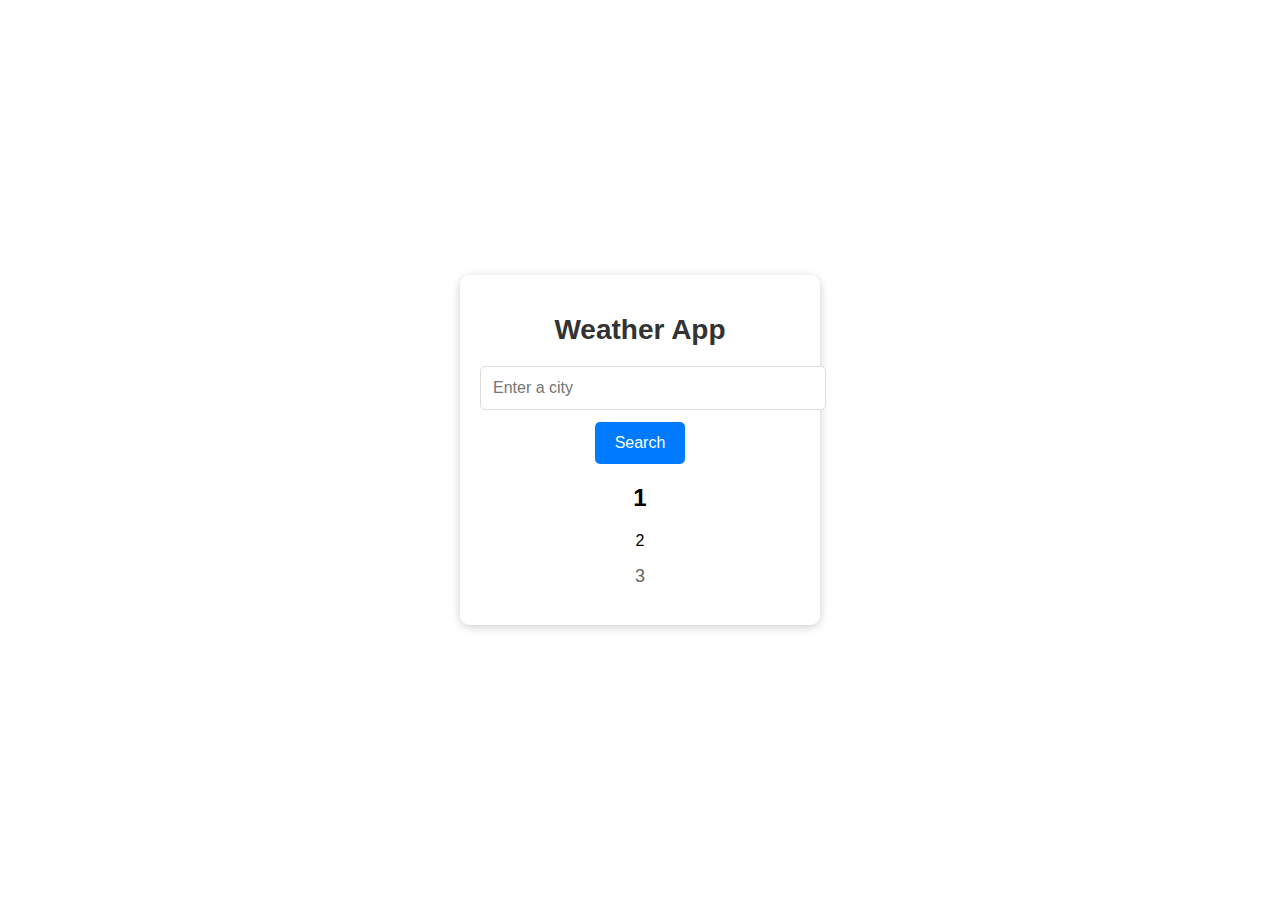
==== Web_Week10/index.html @ 11f10dd3 "The workout on the Weather App Project in week 10" ====
<!DOCTYPE html>
<html lang="en">
<head>
	<meta charset="utf-8">
	<meta name="viewpoint" content="width=device-width, initial-scale=1.0">
	<title>Weather App</title>
	<link rel="stylesheet" type="text/css" href="css/style.css">
	<script type="text/javascript" src="script/script.js"></script>
</head>
<body>
	<div class="container">
		<h1>Weather App</h1>
		<input type="text" id="locationInput" placeholder="Enter a city">
		<button id="searchButton">Search</button>
		<div class="weather-info">
			<h2 id="location">1</h2>
			<p id="tempearture">2</p>
			<p id="description">3</p>
			
		</div> <!-- End of weather-info class -->

	</div> <!-- End of Container class-->
</body>
</html>
---- Web_Week10/css/style.css ----
body{
	font-family: Arial, sans-serif;
	background-size: cover;
	background-position: center; /*Make the background apply at 
								 the center of content*/
	height: 100vh;
	margin: 0;
	display: flex;
	justify-content: center;
	align-items: center;
}

.container{
	width: 320px;
	padding: 20px;
	text-align: center;

	/*Making a circular margin, some shadow effects
	 & a whitish background*/
	background-color: rgba(255, 255, 255, 0.9);
	border-radius: 10px;
	box-shadow: 0 2px 10px rgba(0, 0, 0, 0.2);
}

h1{
	font-size: 28px;
	margin-bottom: 20px;
	color: #333;
}

input[type="text"]{
	width: 100%; /*Fill out the input box throughout the allowable box*/
	padding: 12px;
	margin-bottom: 12px;
	border: 1px solid #ddd;
	border-radius: 5px;
	font-size: 16px;
}

button{
	background-color: #007bff; /*Colour of the button background*/
	color: #fff; /*Colour of content in the button (Word 'Search')*/
	border: none; /*Remove the default black border of the button*/
	padding: 12px 20px; /*Top & bottom: 12px then Left & Right: 20px from corners of button*/
	border-radius: 5px;
	font-size: 16px;
	transition: background-color 0.3s ease;

	cursor: pointer; /*Change cursor to pointer(hand) 
	when hovering on the button*/
}


						/*Other Cursors*/

	/*alias - Change to cursor with a shortcut on its top
	progress,wait - Change to rolling blue circle of 'loading'
	copy  - Change to arrow with the star on its top
	help - Change to arrow with the question mark (?) on its top
	no-drop,not-allowed	 - Change to restricted( red ring slanted diagonaly '🚫')
	s-resize - Change cursor to resize vertically, double arrows '↕'
	w-resize,ew-resize,e-resize - Change cursor to resize horizontally, double arrows '↔'
	nw-resize,nwse-resize,se-resize - Change cursor to resize diagonally to left, double arrows '↖↘'
	sw-resize,newsw-resize,ne-resize - Change cursor to resize diagonally to right, double arrows '↙↗'
	row-resize - Change row width sign as in tables
	cell - Change cursor to add cell plus sign as in excel '➕'
	crosshair - Change cursor to thin plus sign '+'
	default - Return default arrow cursor '↗'
	text - Change cursor to vertical line('inverted H') as in texts
	move,all-scroll - Change cirsor to four directional lines with arrows at its tips
	none - Hide the cursor to nothing
	vertical-text - Change cursor to vertical line as 'H' in vertical text
	inherit - Return mother cursor
	unset - Return default
	col-resize - Change column width sign as in tables
	context-menu - Return default cursor
	zoom-out - Change cursor to zoom with '-' in it
	zoom-in - Change cursor to zoom with '+' in it
*/
						/**/
						/**/
button:hover{
	background-color: #0056b3;
}

.weather-info{
	margin-top: 20px;
}

#temperature{
	font-size: 24px;
	font-weight: bold;
}

#description{
	margin-top: 10px;
	font-size: 18px;
	color: #666;
}
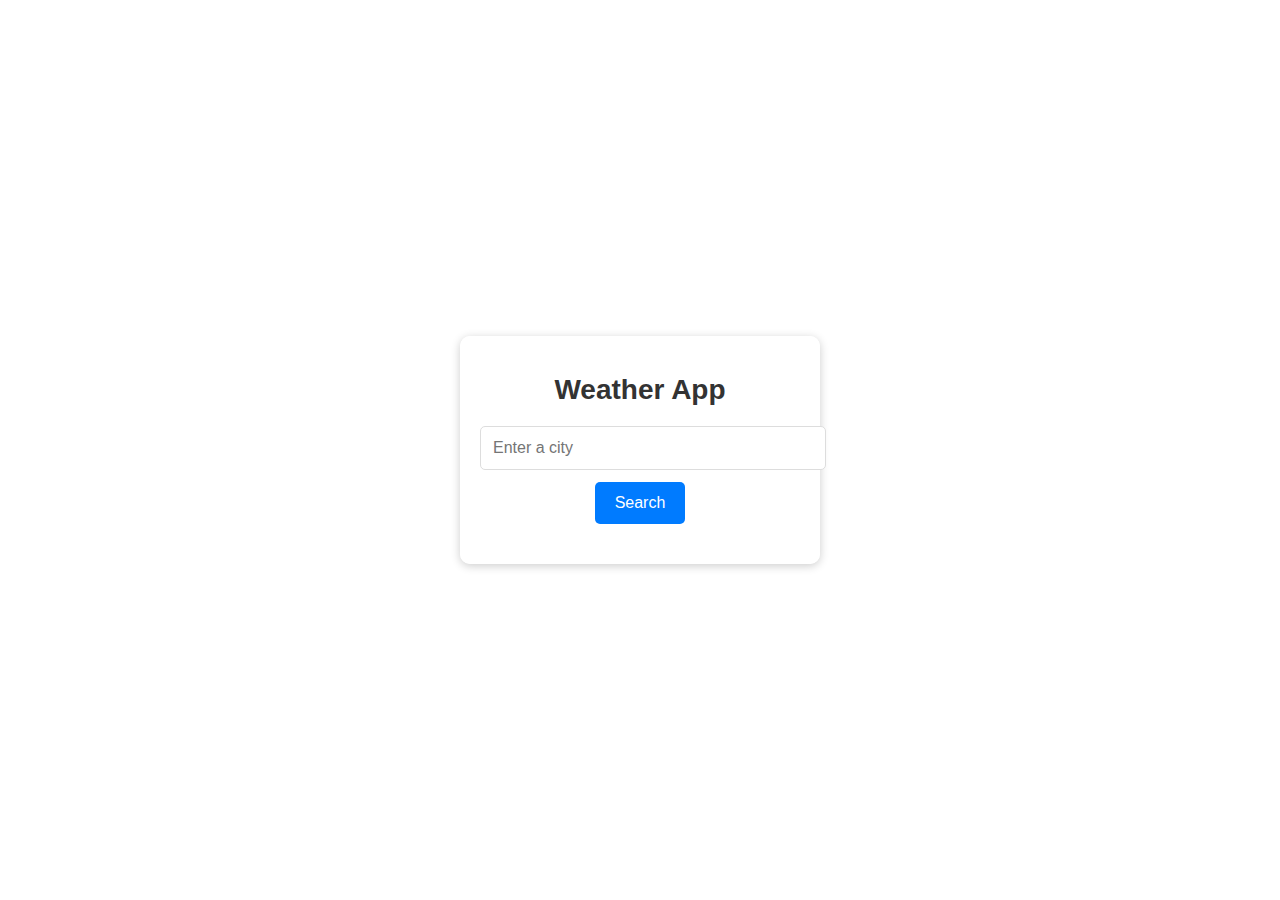
==== commit 256e9ba1: "The modifications on the app inputs" ====
--- a/Web_Week10/index.html
+++ b/Web_Week10/index.html
@@ -13,9 +13,9 @@
 		<input type="text" id="locationInput" placeholder="Enter a city">
 		<button id="searchButton">Search</button>
 		<div class="weather-info">
-			<h2 id="location">1</h2>
-			<p id="tempearture">2</p>
-			<p id="description">3</p>
+			<h2 id="location"></h2>
+			<p id="tempearture"></p>
+			<p id="description"></p>
 			
 		</div> <!-- End of weather-info class -->
 
